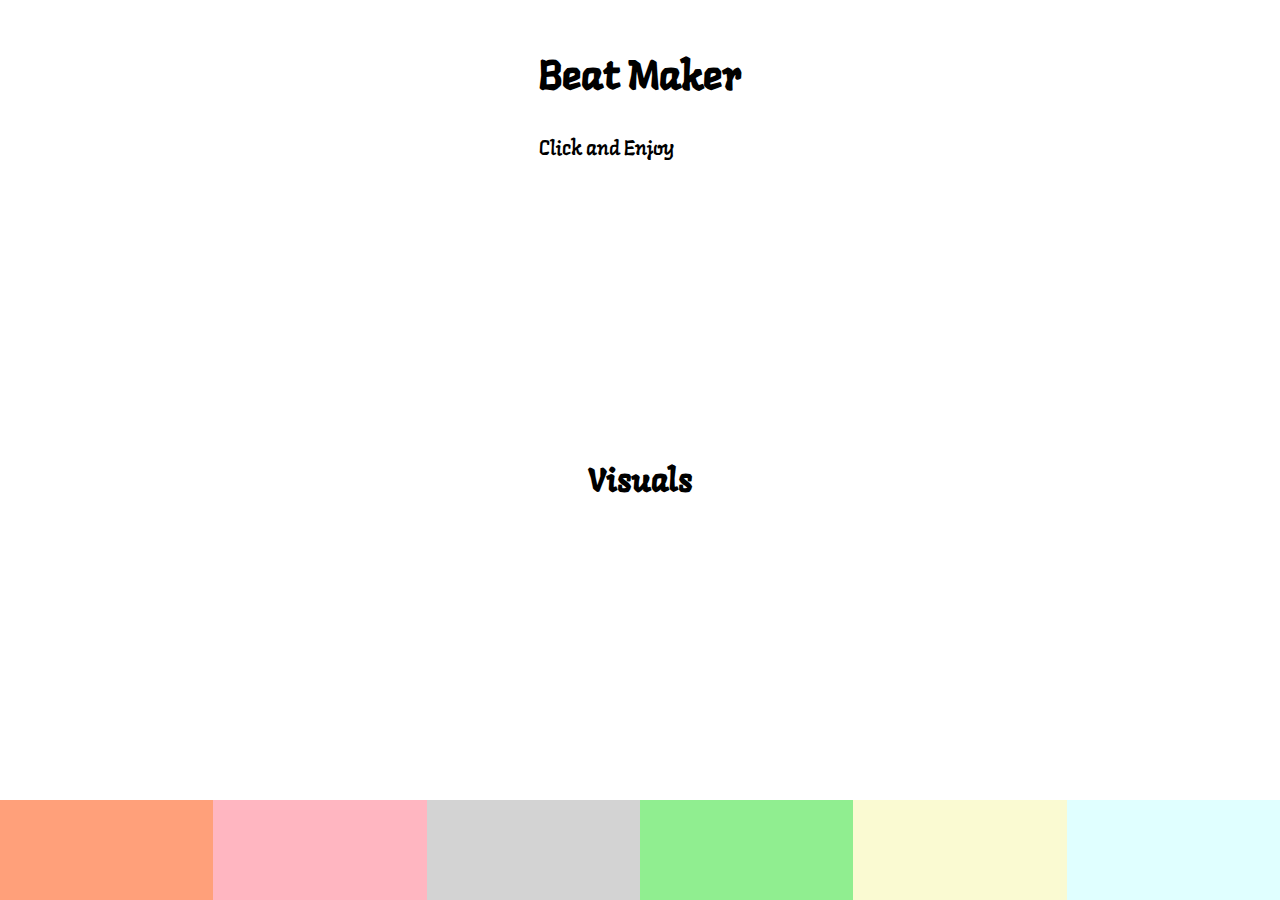
==== index.html @ a7472157 "just finished the UI of the app" ====
<!DOCTYPE html>
<html lang="en">
    <head>
    <meta charset="UTF-8">
    <meta name="viewport" content="width=device-width ,initial-scale=1.0">
    <meta http-equiv="X-UA-Compatible" content="ie=legde">
    <link rel="preconnect" href="https://fonts.gstatic.com">
    <link href="https://fonts.googleapis.com/css2?family=Langar&display=swap" rel="stylesheet">
    <link rel="stylesheet" href="./style.css">
    <title>Beat Maker</title> 
    </head>
<body>
  <div class="app">
   <header>
       <h1>
           Beat Maker
       </h1>
       <p>
           Click and Enjoy 
       </p>
   </header>
   <div class="visuals">
       <h1> Visuals </h1>
   </div>
   <div class="pads">
       <div class="pad1">
           <audio src="./sounds/bubbles.mp3"></audio>
       </div>
       <div class="pad2">
           <audio src="./sounds/clay.mp3"></audio>
       </div>
       <div class="pad3">
           <audio src="./sounds/confetti.mp3"></audio>
       </div>
       <div class="pad4">
           <audio src="./sounds/glimmer.mp3"></audio>
       </div>
       <div class="pad5">
           <audio src="./sounds/moon.mp3"></audio>
       </div>
       <div class="pad6">
           <audio src="./sounds/ufo.mp3"></audio>
       </div>

   </div>
  </div>
</body>    
</html>
---- style.css ----
*{
    margin: 0;
    padding: 0;
    box-sizing: border-box;

}

body {
    font-family: 'Langar', cursive;
}

.app {
    height: 100vh;
    display: flex;
    flex-direction: column;
    justify-content: space-between;
    align-items: center;
}

header h1 {
    margin: 50px 0px 30px 0px;
    text-align: center;
    font-size: 40px;
}

header p {
   font-size: 20px;
}
 
.pads {
    background: lightblue;
    width: 100%;
    display: flex;
}

.pads > div {
    height: 100px;
    width: 100px;
    flex: 1;
}

.pad1 {
    background: lightsalmon;
}

.pad2 {
    background: lightpink;
}

.pad3 {
    background:lightgrey ;
}

.pad4 {
    background: lightgreen;
}

.pad5 {
    background: lightgoldenrodyellow;
}

.pad6 {
    background: lightcyan;
}
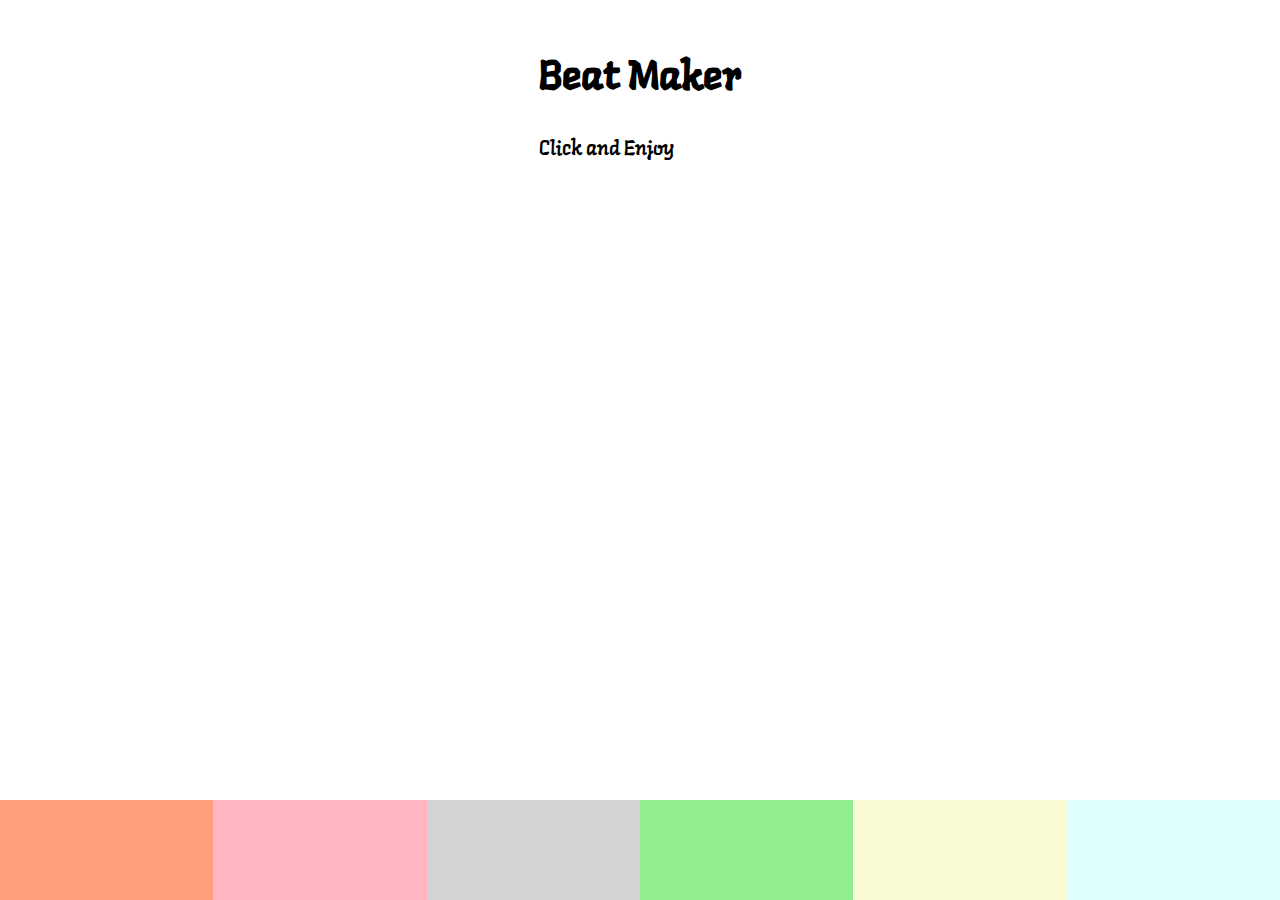
==== commit 7ea2c37c: "just finished with the sound effects :)" ====
--- a/index.html
+++ b/index.html
@@ -20,29 +20,30 @@
        </p>
    </header>
    <div class="visuals">
-       <h1> Visuals </h1>
+       <!-- here the visuals get displayed :) -->
    </div>
    <div class="pads">
        <div class="pad1">
-           <audio src="./sounds/bubbles.mp3"></audio>
+           <audio class="sound" src="./sounds/bubbles.mp3"></audio>
        </div>
        <div class="pad2">
-           <audio src="./sounds/clay.mp3"></audio>
+           <audio class="sound" src="./sounds/clay.mp3"></audio>
        </div>
        <div class="pad3">
-           <audio src="./sounds/confetti.mp3"></audio>
+           <audio class="sound" src="./sounds/confetti.mp3"></audio>
        </div>
        <div class="pad4">
-           <audio src="./sounds/glimmer.mp3"></audio>
+           <audio class="sound" src="./sounds/glimmer.mp3"></audio>
        </div>
        <div class="pad5">
-           <audio src="./sounds/moon.mp3"></audio>
+           <audio class="sound" src="./sounds/moon.mp3"></audio>
        </div>
        <div class="pad6">
-           <audio src="./sounds/ufo.mp3"></audio>
+           <audio class="sound" src="./sounds/ufo.mp3"></audio>
        </div>
 
    </div>
   </div>
+  <script src="./index.js"></script>
 </body>    
 </html>--- a/style.css
+++ b/style.css
@@ -40,25 +40,63 @@
 }
 
 .pad1 {
-    background: lightsalmon;
+    background: #ffa07a;
 }
 
 .pad2 {
-    background: lightpink;
+    background: #ffb6c1;
 }
 
 .pad3 {
-    background:lightgrey ;
+    background:#d3d3d3 ;
 }
 
 .pad4 {
-    background: lightgreen;
+    background: #90ee90;
 }
 
 .pad5 {
-    background: lightgoldenrodyellow;
+    background: #fafad2;
 }
 
 .pad6 {
-    background: lightcyan;
-}+    background: #e0ffff;
+}
+
+.visuals > div {
+    position: absolute;
+    height: 50px;
+    width: 50px;
+    border-radius: 50%;
+    bottom: 0%;
+    left:20%;
+    bottom: 0%;
+    z-index: -1;
+}
+
+@keyframes jump {
+    0%{
+       bottom: 0%;
+       left: 20%;
+    }
+
+    50%{
+        bottom: 50%;
+       left: 50%;
+    }
+
+    100%{
+        bottom: 0%;
+       left: 80%;
+    }
+}
+
+.visuals > div {
+    position: absolute;
+    height: 50px;
+    width: 50px;
+    border-radius: 50%;
+    bottom: 0%;
+    
+}
+
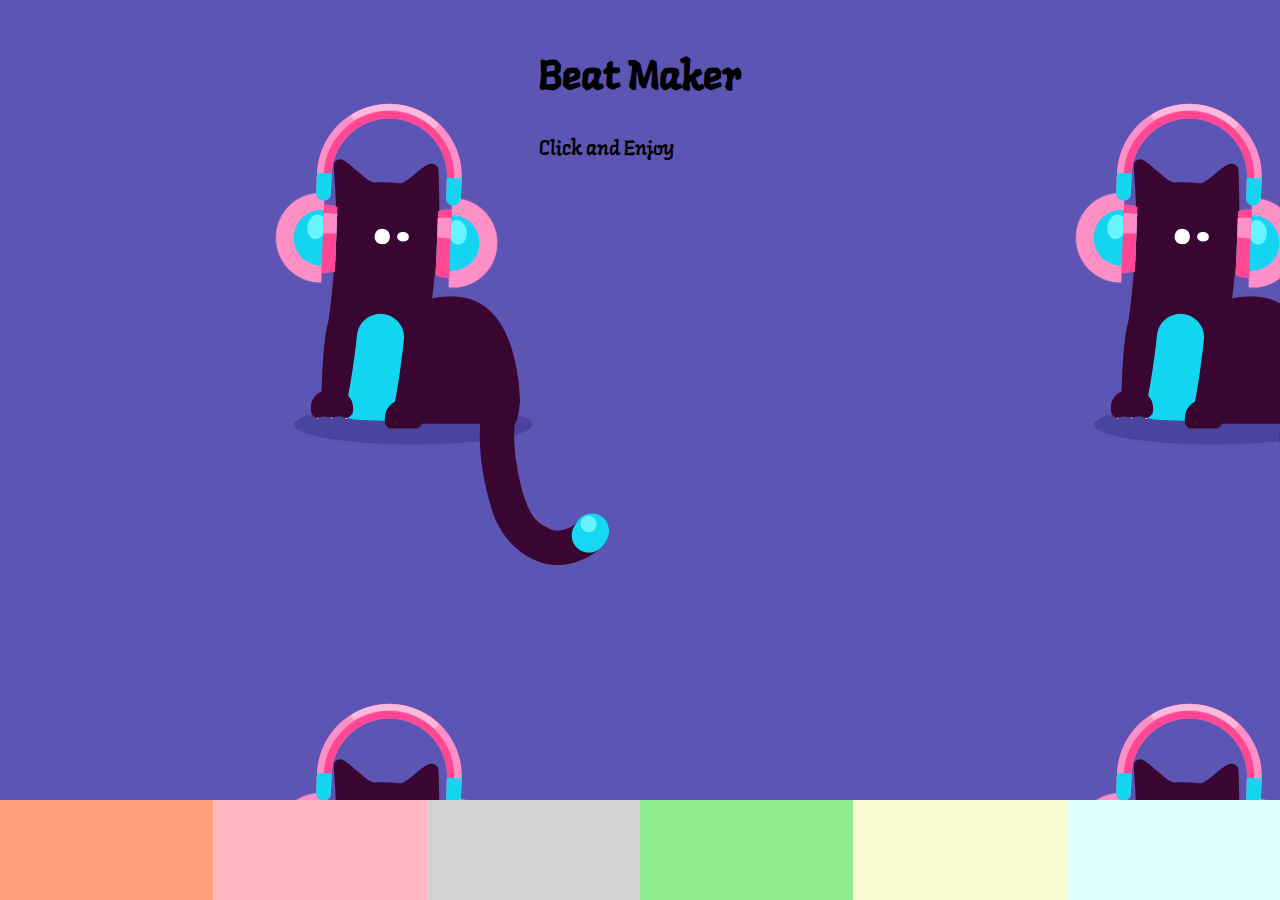
==== commit ce6965a9: "just added some gifs for better representation :)" ====
--- a/index.html
+++ b/index.html
@@ -20,6 +20,7 @@
        </p>
    </header>
    <div class="visuals">
+       
        <!-- here the visuals get displayed :) -->
    </div>
    <div class="pads">
--- a/style.css
+++ b/style.css
@@ -7,6 +7,10 @@
 
 body {
     font-family: 'Langar', cursive;
+    background-image: url("./images/fe3545469a6d65137b921656ae976c3e.gif");
+    background-repeat: repeat;
+    background-position:unset;
+    background-clip: border-box;
 }
 
 .app {
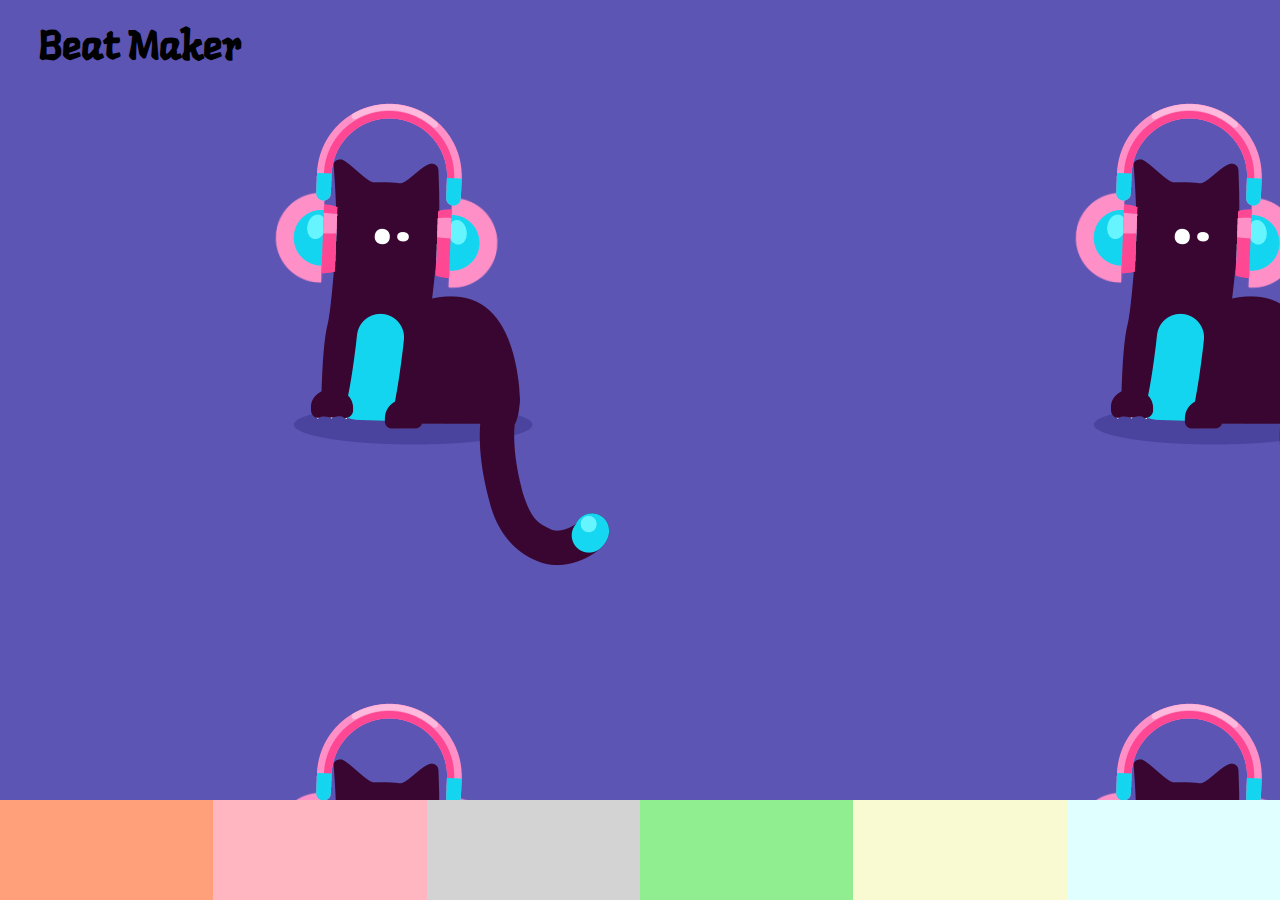
==== commit 2b1020d9: "done some updates" ====
--- a/index.html
+++ b/index.html
@@ -7,17 +7,16 @@
     <link rel="preconnect" href="https://fonts.gstatic.com">
     <link href="https://fonts.googleapis.com/css2?family=Langar&display=swap" rel="stylesheet">
     <link rel="stylesheet" href="./style.css">
+    <link rel="icon" href="./images/logo.png">
     <title>Beat Maker</title> 
     </head>
 <body>
   <div class="app">
    <header>
        <h1>
-           Beat Maker
+           <b>Beat Maker</b>
        </h1>
-       <p>
-           Click and Enjoy 
-       </p>
+       
    </header>
    <div class="visuals">
        
@@ -46,5 +45,6 @@
    </div>
   </div>
   <script src="./index.js"></script>
+  
 </body>    
 </html>--- a/style.css
+++ b/style.css
@@ -22,8 +22,9 @@
 }
 
 header h1 {
-    margin: 50px 0px 30px 0px;
-    text-align: center;
+    margin: 20px 1000px 0px 0px;
+    margin-left: auto;
+    text-align: left;
     font-size: 40px;
 }
 
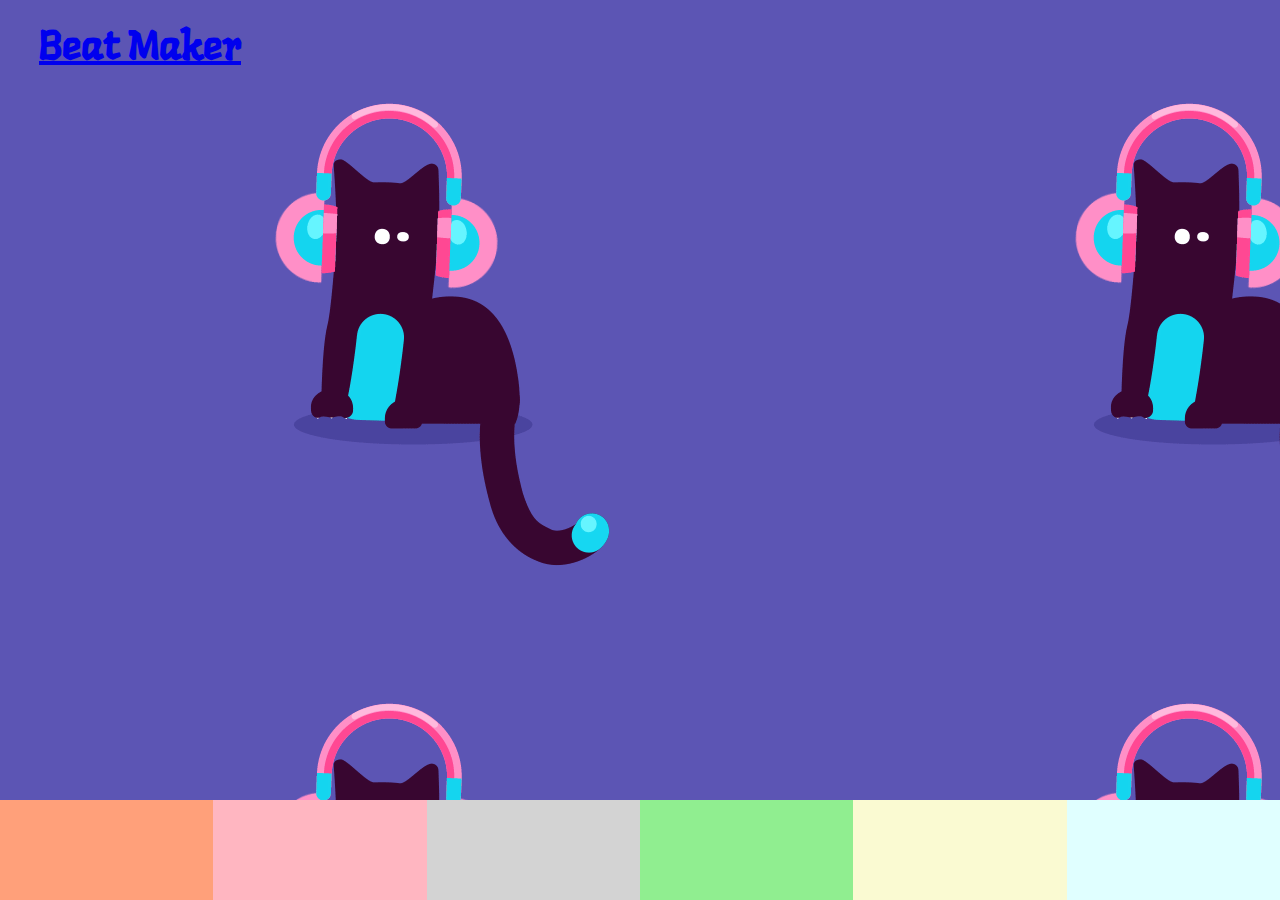
==== commit 16f16d39: "final updates" ====
--- a/index.html
+++ b/index.html
@@ -14,7 +14,7 @@
   <div class="app">
    <header>
        <h1>
-           <b>Beat Maker</b>
+           <a href="./playmore.html"><b>Beat Maker</b></a>
        </h1>
        
    </header>
